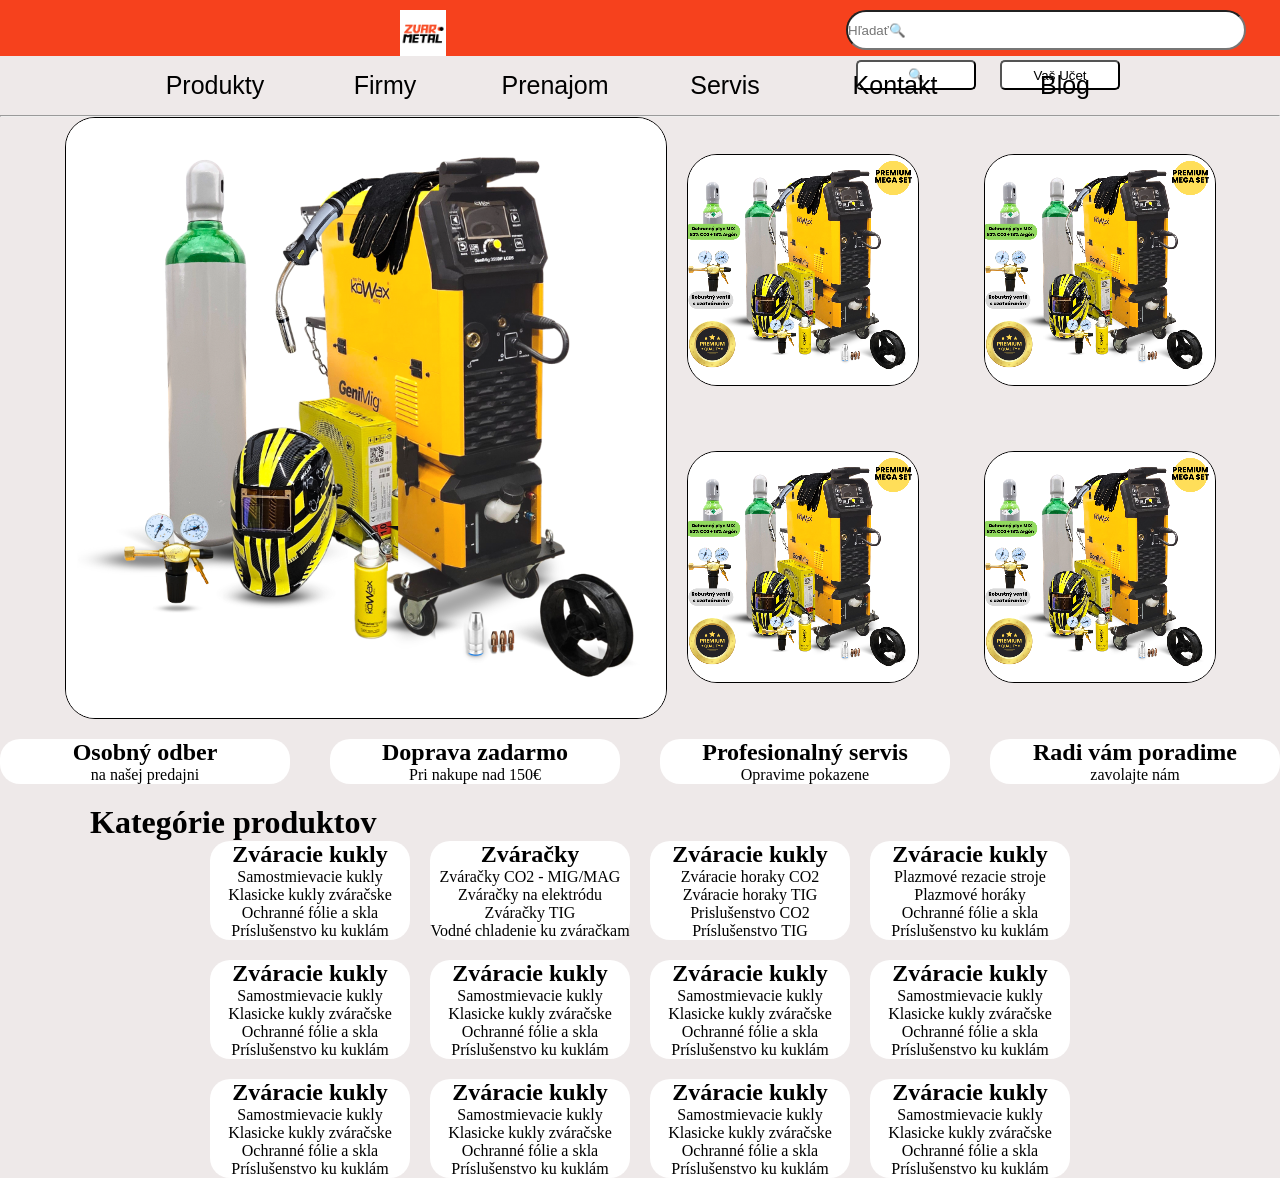
==== index.html @ 937fad71 "first commit" ====
<!DOCTYPE html>
<html lang="sk">
<head>
    <meta charset="UTF-8">
    <meta name="viewport" content="width=device-width, initial-scale=1.0">
    <link rel="stylesheet" href="styly.css">
    <title>Zvarmetal</title>
</head>

<body>
<header>
    <div class="sarch">
        <img class="logo" src="logo.png" alt="logo">
            <form><input  class="lupa" type="search" placeholder="Hľadať🔍">
            <button type="submit">🔍</button>
            <button type="submit">Vaš Učet</button>
            </form>
    </div>

    <nav id="menuColaps">
        <a href="x">Produkty</a>
        <a href="x">Firmy</a>
        <a href="x">Prenajom</a>
        <a href="x">Servis</a>
        <a href="x">Kontakt</a>
        <a href="x">Blog</a>
    </nav>
    <hr>
</header>

<main>
    <div class="mid">
        <img src="images/weld.png" alt="weld">
        <div class="banner">
        <img src="images/weld1.png" alt="obr">
        <img src="images/weld1.png" alt="obr">
        <img src="images/weld1.png" alt="obr">
        <img src="images/weld1.png" alt="obr">
    </div>
    </div>
    
    <div class="article">
        <article class="info">
            <h2>Osobný odber</h2>
            <p>na našej predajni</p>
        </article>
        <article class="info">
            <h2>Doprava zadarmo</h2>
            <p>Pri nakupe nad 150€</p>
        </article>
        <article class="info">
            <h2>Profesionalný servis</h2>
            <p>Opravime pokazene</p>

        </article>
        <article class="info">
            <h2>Radi vám poradime</h2>
            <p>zavolajte nám</p>
        </article>
        
    </div>

    <h1>Kategórie produktov</h1>

    <div class="category">
        <div class="pick">
        <h2>Zváracie kukly</h2>
        <a href="#">Samostmievacie kukly</a><br>
        <a href="#">Klasicke kukly zváračske</a><br>
        <a href="#">Ochranné fólie a skla</a><br>
        <a href="#">Príslušenstvo ku kuklám</a><br>
        </div>
        <div class="pick">
        <h2>Zváračky</h2>
        <a href="#">Zváračky CO2 - MIG/MAG</a><br>
        <a href="#">Zváračky na elektródu</a><br>
        <a href="#">Zváračky TIG</a><br>
        <a href="#">Vodné chladenie ku zváračkam</a><br>
        </div>
        <div class="pick">
        <h2>Zváracie kukly</h2>
        <a href="#">Zváracie horaky CO2</a><br>
        <a href="#">Zváracie horaky TIG</a><br>
        <a href="#">Prislušenstvo CO2</a><br>
        <a href="#">Príslušenstvo TIG</a><br>
        </div>
        <div class="pick">
        <h2>Zváracie kukly</h2>
        <a href="#">Plazmové rezacie stroje</a><br>
        <a href="#">Plazmové horáky</a><br>
        <a href="#">Ochranné fólie a skla</a><br>
        <a href="#">Príslušenstvo ku kuklám</a><br>
        </div>
        <div class="pick">
        <h2>Zváracie kukly</h2>
        <a href="#">Samostmievacie kukly</a><br>
        <a href="#">Klasicke kukly zváračske</a><br>
        <a href="#">Ochranné fólie a skla</a><br>
        <a href="#">Príslušenstvo ku kuklám</a><br>
        </div>
        <div class="pick">
        <h2>Zváracie kukly</h2>
        <a href="#">Samostmievacie kukly</a><br>
        <a href="#">Klasicke kukly zváračske</a><br>
        <a href="#">Ochranné fólie a skla</a><br>
        <a href="#">Príslušenstvo ku kuklám</a><br>
        </div>
        <div class="pick">
        <h2>Zváracie kukly</h2>
        <a href="#">Samostmievacie kukly</a><br>
        <a href="#">Klasicke kukly zváračske</a><br>
        <a href="#">Ochranné fólie a skla</a><br>
        <a href="#">Príslušenstvo ku kuklám</a><br>
        </div>
        <div class="pick">
        <h2>Zváracie kukly</h2>
        <a href="#">Samostmievacie kukly</a><br>
        <a href="#">Klasicke kukly zváračske</a><br>
        <a href="#">Ochranné fólie a skla</a><br>
        <a href="#">Príslušenstvo ku kuklám</a><br>
        </div>
        <div class="pick">
        <h2>Zváracie kukly</h2>
        <a href="#">Samostmievacie kukly</a><br>
        <a href="#">Klasicke kukly zváračske</a><br>
        <a href="#">Ochranné fólie a skla</a><br>
        <a href="#">Príslušenstvo ku kuklám</a><br>
        </div>
        <div class="pick">
        <h2>Zváracie kukly</h2>
        <a href="#">Samostmievacie kukly</a><br>
        <a href="#">Klasicke kukly zváračske</a><br>
        <a href="#">Ochranné fólie a skla</a><br>
        <a href="#">Príslušenstvo ku kuklám</a><br>
        </div>
        <div class="pick">
        <h2>Zváracie kukly</h2>
        <a href="#">Samostmievacie kukly</a><br>
        <a href="#">Klasicke kukly zváračske</a><br>
        <a href="#">Ochranné fólie a skla</a><br>
        <a href="#">Príslušenstvo ku kuklám</a><br>
        </div>
        <div class="pick">
        <h2>Zváracie kukly</h2>
        <a href="#">Samostmievacie kukly</a><br>
        <a href="#">Klasicke kukly zváračske</a><br>
        <a href="#">Ochranné fólie a skla</a><br>
        <a href="#">Príslušenstvo ku kuklám</a><br>
        </div>

    </div>

</main>

<footer>

</footer>



    
</body>
</html>
---- styly.css ----
*{
    padding: 0;
    margin: 0;
    box-sizing: border-box;
    
}

/* Hlavička */

body{
    background-color:#eee9e9;

}

.logo{
    margin-left: 400px;
}
.sarch{
    max-width:100%;
    background-color: rgb(246, 65, 29);
    height: 56px;
    display: flex;
    padding-top: 10px;
    gap: 400px;
}



.lupa{
    width: 400px;
    height: 40px;
    border-radius: 20px;
    padding: 0;
    

}

.sarch form button{
    width: 120px;
    height: 30px;
    background-color:white;
    margin:10px;
    border-radius: 5px;
}

#menuColaps{
    display: flex;
    max-width: 100%;
    width: 1020px;
    margin: 0 auto;
    position:static ;
    justify-content: center;
    
}

#menuColaps a{
    font-family:'Franklin Gothic Medium', 'Arial Narrow', Arial, sans-serif;
    width: 170px;
    font-size: 25px;
    text-decoration: none;
    color:black;
    padding: 15px 8px ;
    text-align:center;
}

/* Hlavna čast */

.mid{
    width:100%;
    display: flex;
    align-items:center;
    justify-content: center;
    
}

.mid img{
    align-items:center;
    border-radius: 30px;
    border: 1px solid black;
}


.banner{
    display: grid; 
    grid-template-columns: repeat(2,2fr);
    gap: 65px;
    margin-left: 20px;
    
}

.banner img{
    border-radius: 30px;
    margin: 0;
}

.article{
    display: flex;
    gap: 40px;
    align-items: center;
    justify-content: center;
}

.info{
    margin:20px 0px;
    width: 300px;
    background-color:white;
    border-radius: 20px;
    text-align: center;
}

h1{
    width: 1100px;
    margin: 0 auto;
    
}

/* Kategórie */

.category{
    display: grid;
    grid-template-columns: repeat(4,3fr);
    gap: 20px;
    width: 50%;
    justify-content: center;
    align-items: center;
    margin: 0 auto;

}

.pick{
    width: 200px;
    background-color: white;
    border-radius: 20px;
    text-align: center;
}

.pick a{
    text-decoration: none;  
    color: black;
}
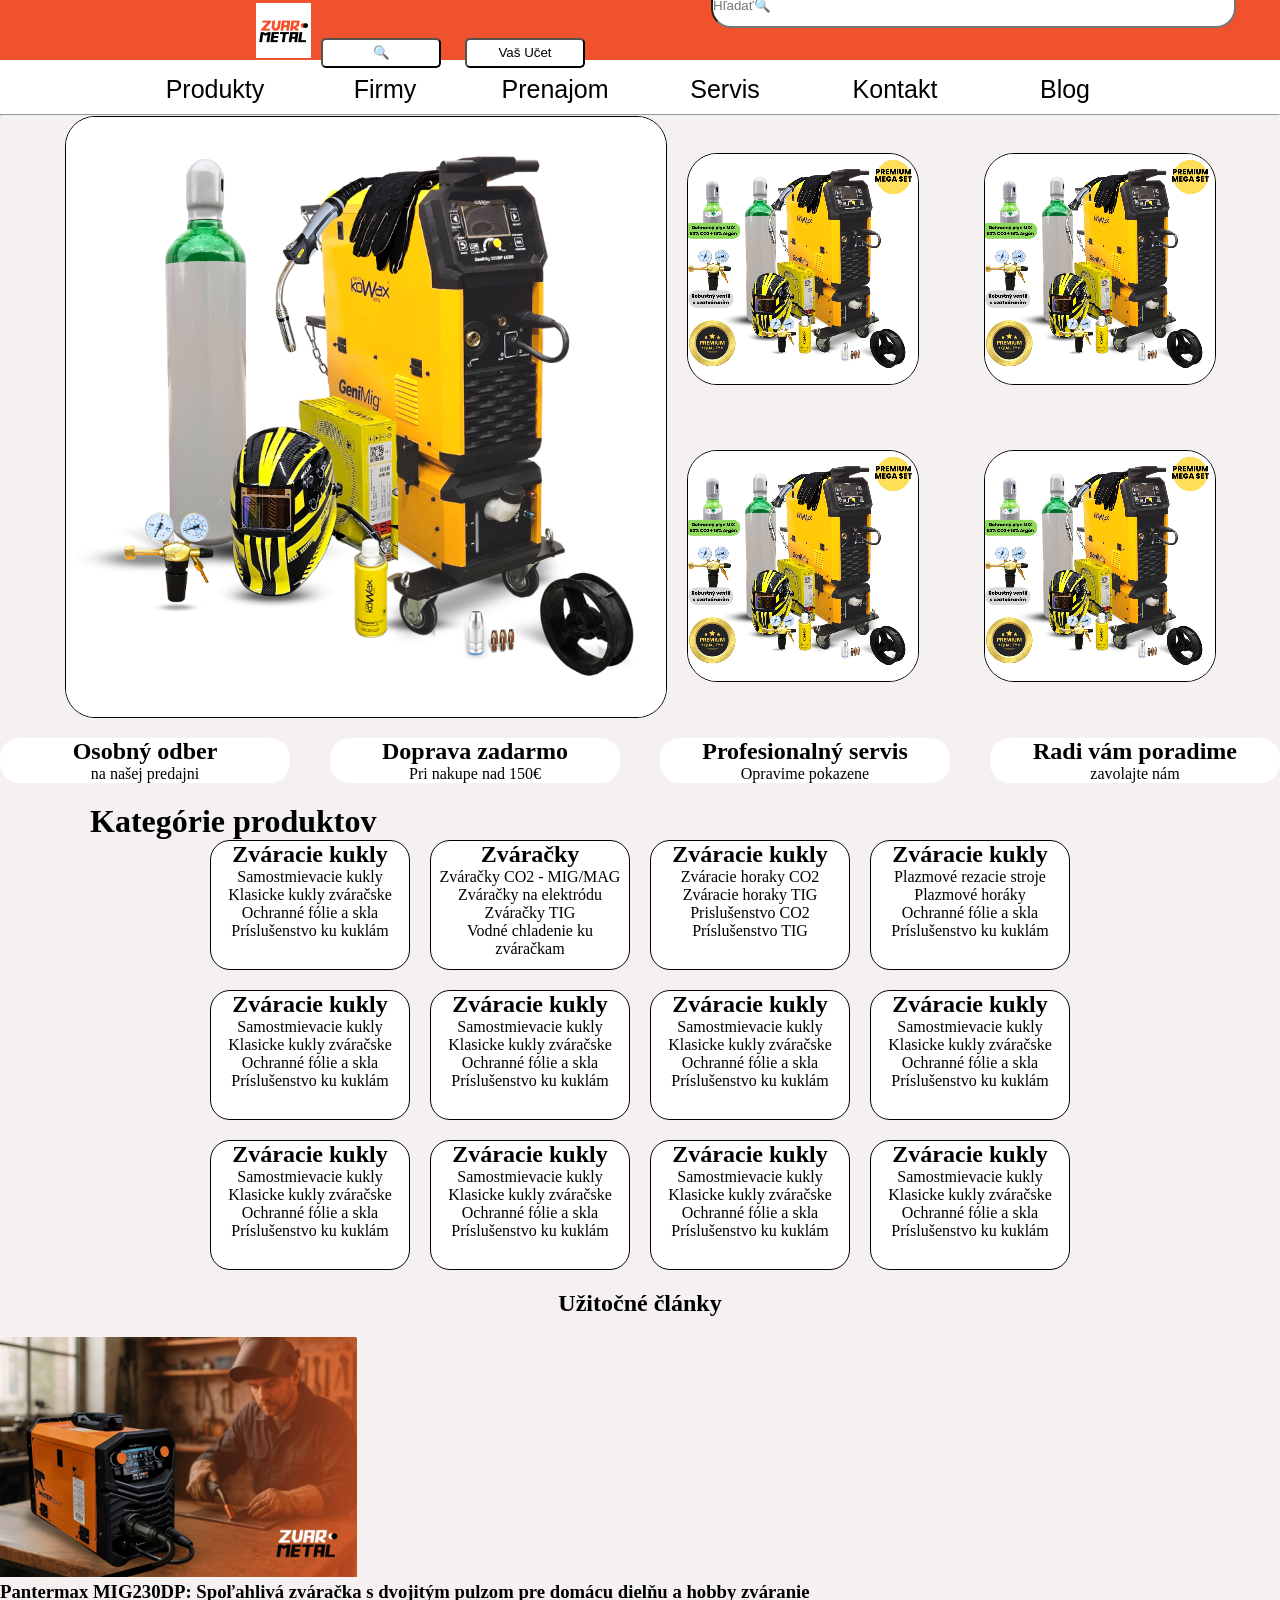
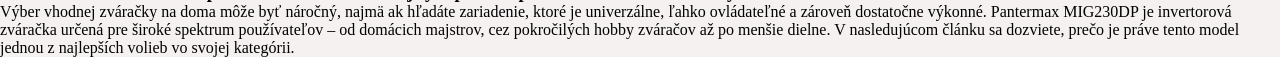
==== commit 17a8eee2: "images/blog1.png" ====
--- a/index.html
+++ b/index.html
@@ -150,7 +150,17 @@
 
     </div>
 
+<!-- Blog -->
+
+<h2 class="blog">Užitočné články</h2>
+    <div class="container">
+        <img src="images/blog1.png" alt="">
+        <h3>Pantermax MIG230DP: Spoľahlivá zváračka s dvojitým pulzom pre domácu dielňu a hobby zváranie</h3>
+        <p>Výber vhodnej zváračky na doma môže byť náročný, najmä ak hľadáte zariadenie, ktoré je univerzálne, ľahko ovládateľné a zároveň dostatočne výkonné. Pantermax MIG230DP je invertorová zváračka určená pre široké spektrum používateľov – od domácich majstrov, cez pokročilých hobby zváračov až po menšie dielne. V nasledujúcom článku sa dozviete, prečo je práve tento model jednou z najlepších volieb vo svojej kategórii.</p>
+    </div>
 </main>
+
+
 
 <footer>
 
--- a/styly.css
+++ b/styly.css
@@ -8,29 +8,31 @@
 /* Hlavička */
 
 body{
-    background-color:#eee9e9;
-
+    background-color: rgb(245, 241, 241);
 }
 
 .logo{
-    margin-left: 400px;
+    margin-left: 20%;
 }
 .sarch{
     max-width:100%;
-    background-color: rgb(246, 65, 29);
-    height: 56px;
+    background-color: #ef522d;
+    height: 60px;
     display: flex;
-    padding-top: 10px;
-    gap: 400px;
+    justify-content: start;
+    align-items: center;
+
 }
 
 
 
 .lupa{
-    width: 400px;
-    height: 40px;
+    width: 525px;
+    height: 45px;
     border-radius: 20px;
-    padding: 0;
+    justify-content: center;
+    align-items: center;
+    margin-left:400px;
     
 
 }
@@ -44,12 +46,15 @@
 }
 
 #menuColaps{
+    height: 54px;
     display: flex;
     max-width: 100%;
-    width: 1020px;
+    width:100%;
     margin: 0 auto;
-    position:static ;
+    /*position:fixed;*/
     justify-content: center;
+    background-color:#ffff
+    
     
 }
 
@@ -70,6 +75,7 @@
     display: flex;
     align-items:center;
     justify-content: center;
+    background-color: rgb(245, 241, 241);
     
 }
 
@@ -98,6 +104,7 @@
     gap: 40px;
     align-items: center;
     justify-content: center;
+    background-color: rgb(245, 241, 241);
 }
 
 .info{
@@ -111,6 +118,7 @@
 h1{
     width: 1100px;
     margin: 0 auto;
+        background-color: rgb(245, 241, 241);
     
 }
 
@@ -124,17 +132,35 @@
     justify-content: center;
     align-items: center;
     margin: 0 auto;
+    background-color: rgb(245, 241, 241);
+
 
 }
 
 .pick{
     width: 200px;
+    height: 130px;
     background-color: white;
     border-radius: 20px;
     text-align: center;
+    border: 1px solid;
 }
 
 .pick a{
     text-decoration: none;  
     color: black;
+    
+}
+
+/* BLOG */
+
+.blog{
+    display:block;
+    width: 100%;
+    text-align: center;
+    margin: 20px 0 ;
+}
+
+.container{
+    
 }
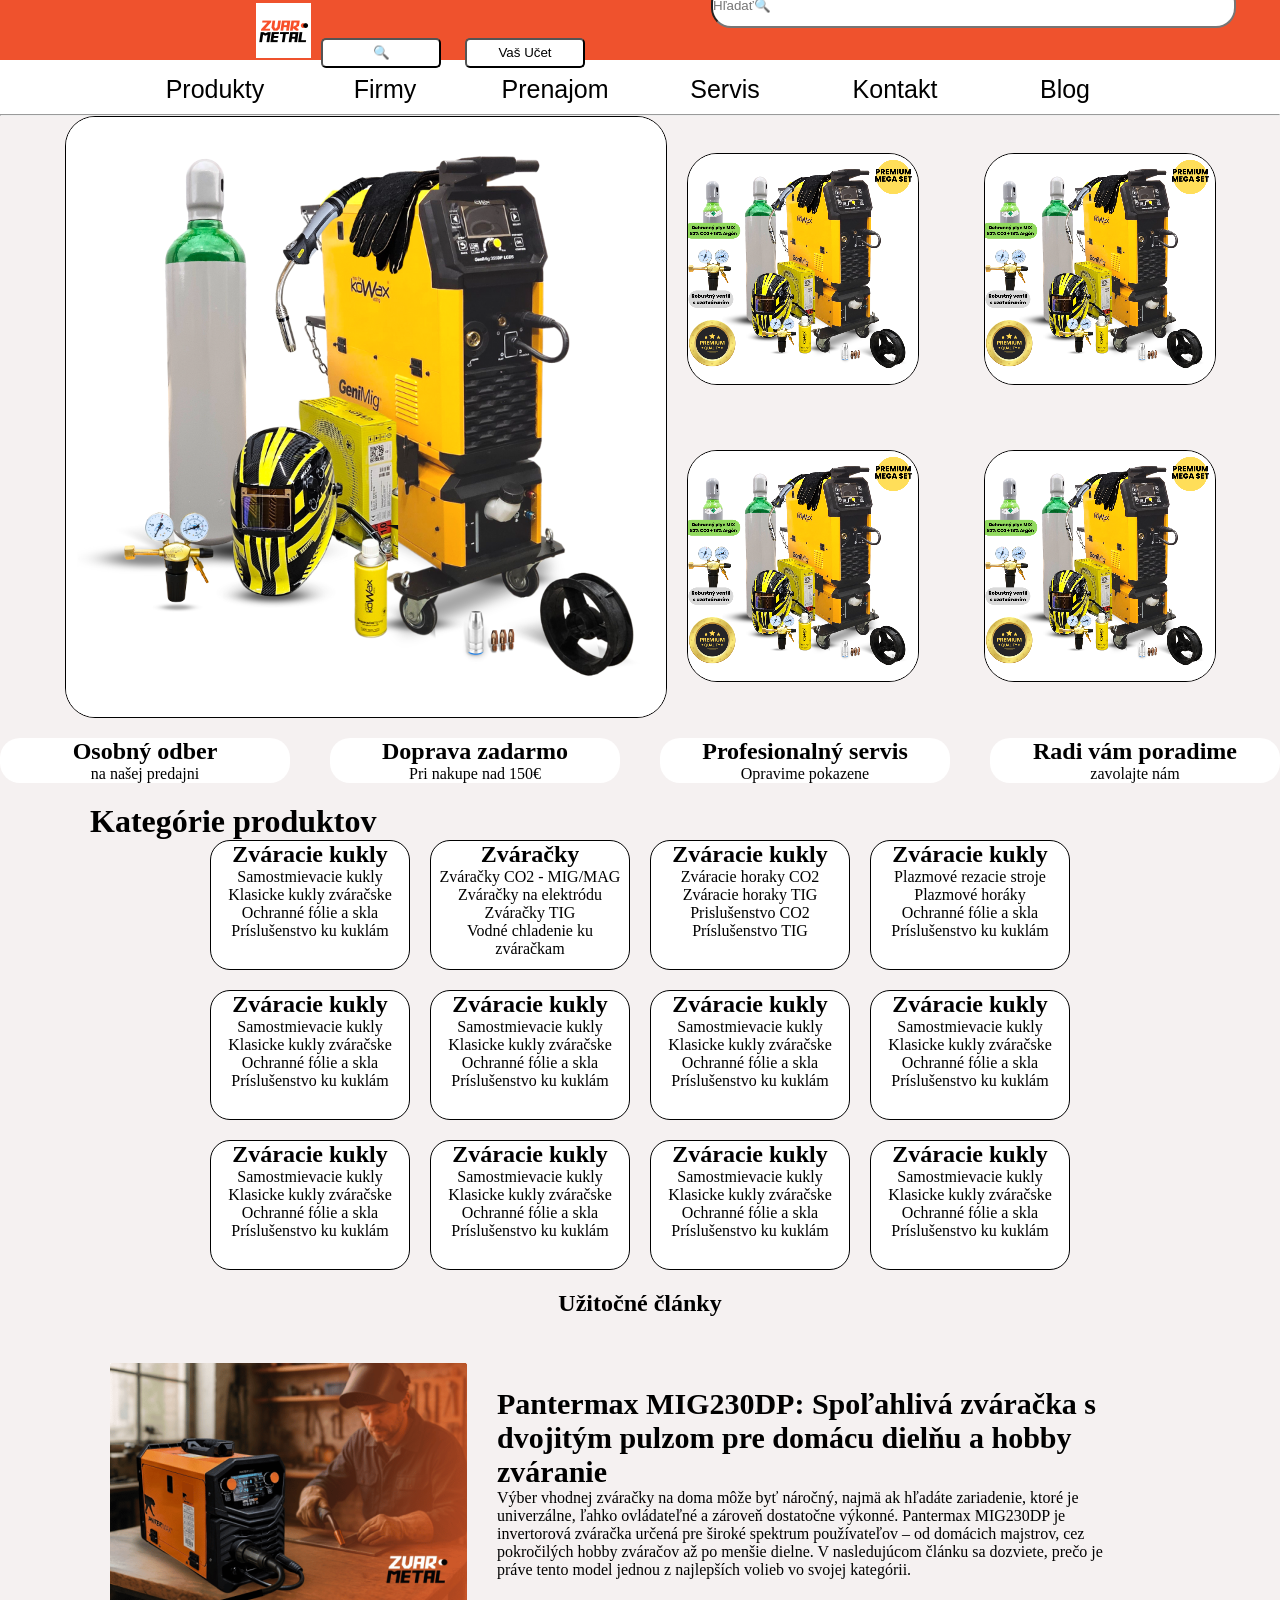
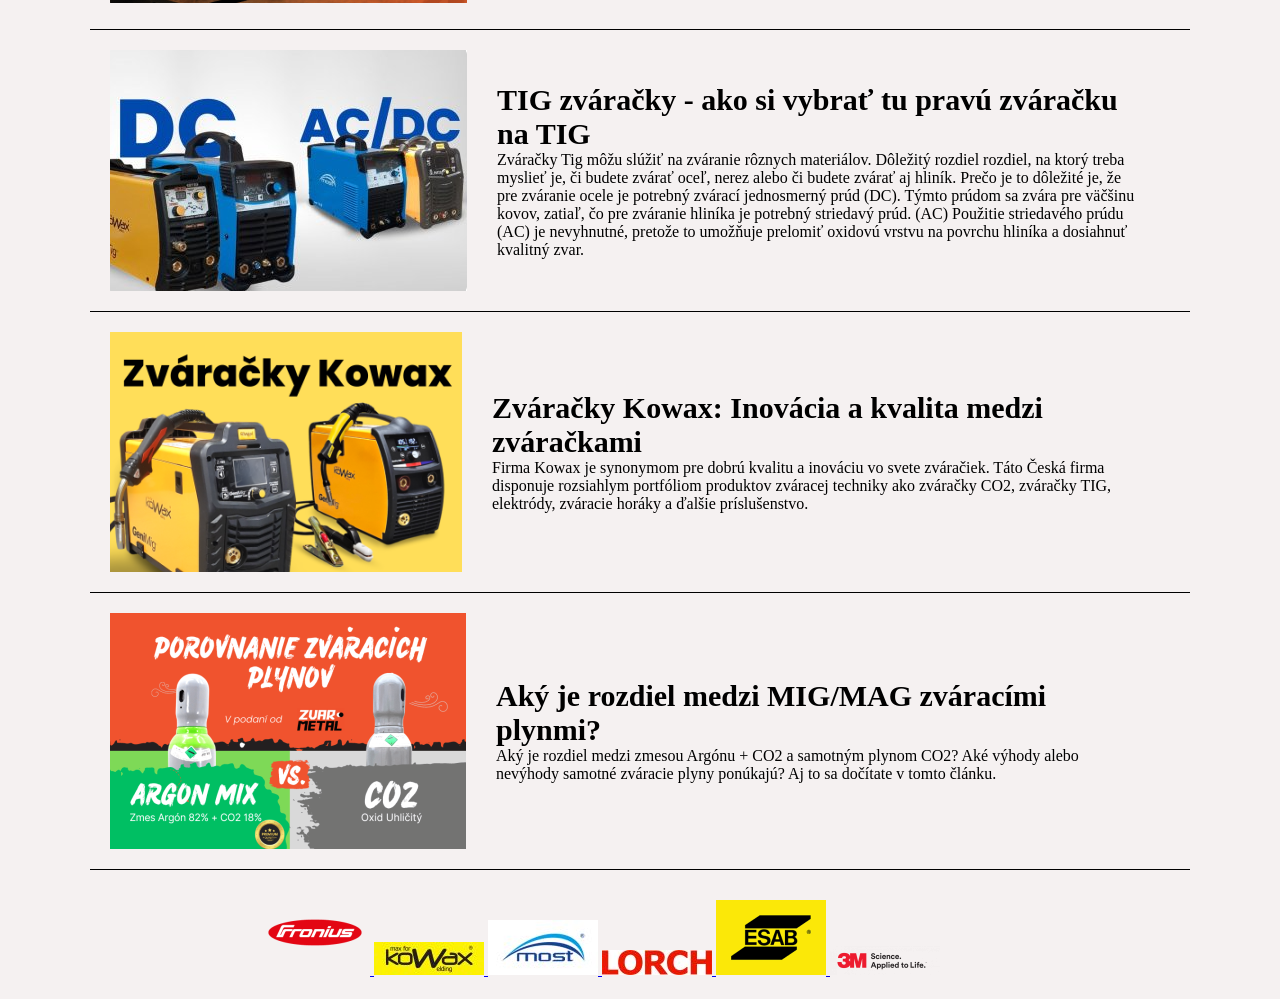
==== commit bfcdea73: "zmena" ====
--- a/index.html
+++ b/index.html
@@ -153,11 +153,57 @@
 <!-- Blog -->
 
 <h2 class="blog">Užitočné články</h2>
-    <div class="container">
+
+<div class="container">
         <img src="images/blog1.png" alt="">
+        <div class="hero">
         <h3>Pantermax MIG230DP: Spoľahlivá zváračka s dvojitým pulzom pre domácu dielňu a hobby zváranie</h3>
         <p>Výber vhodnej zváračky na doma môže byť náročný, najmä ak hľadáte zariadenie, ktoré je univerzálne, ľahko ovládateľné a zároveň dostatočne výkonné. Pantermax MIG230DP je invertorová zváračka určená pre široké spektrum používateľov – od domácich majstrov, cez pokročilých hobby zváračov až po menšie dielne. V nasledujúcom článku sa dozviete, prečo je práve tento model jednou z najlepších volieb vo svojej kategórii.</p>
     </div>
+    </div>
+    
+<div class="container">
+        <img src="images/blog2.png" alt="">
+        <div class="hero">
+        <h3>TIG zváračky - ako si vybrať tu pravú zváračku na TIG</h3>
+        <p>Zváračky Tig môžu slúžiť na zváranie rôznych materiálov. Dôležitý rozdiel rozdiel, na ktorý treba myslieť je, či budete zvárať oceľ, nerez alebo či budete zvárať aj hliník. Prečo je to dôležité je, že pre zváranie ocele je potrebný zvárací jednosmerný prúd (DC). Týmto prúdom sa zvára pre väčšinu kovov, zatiaľ, čo pre zváranie hliníka je potrebný striedavý prúd. (AC) Použitie striedavého prúdu (AC) je nevyhnutné, pretože to umožňuje prelomiť oxidovú vrstvu na povrchu hliníka a dosiahnuť kvalitný zvar.</p>
+    </div>
+    </div>
+<div class="container">
+        <img src="images/blog3.png" alt="">
+        <div class="hero">
+        <h3>Zváračky Kowax: Inovácia a kvalita medzi zváračkami</h3>
+        <p>Firma Kowax je synonymom pre dobrú kvalitu a inováciu vo svete zváračiek. Táto Česká firma disponuje rozsiahlym portfóliom produktov zváracej techniky ako zváračky CO2, zváračky TIG, elektródy, zváracie horáky a ďalšie príslušenstvo.</p>
+    </div>
+    </div>
+<div class="container">
+        <img src="images/blog4.png" alt="">
+        <div class="hero">
+        <h3>Aký je rozdiel medzi MIG/MAG zváracími plynmi?</h3>
+        <p>Aký je rozdiel medzi zmesou Argónu + CO2 a samotným plynom CO2? Aké výhody alebo nevýhody samotné zváracie plyny ponúkajú? Aj to sa dočítate v tomto článku. </p>
+    </div>
+    </div>
+
+<div class="brands">
+    <a href="https://www.fronius.com/sk-sk/slovakia">
+    <img src="images/Fronius.png" alt="Fronius">
+    </a>
+    <a href="https://www.kowax.sk/">
+    <img src="images/kowax.png" alt="Kowax">
+    </a>
+    <a href="#">
+    <img src="images/Most.png" alt="Most">
+    </a>
+    <a href="#">
+    <img src="images/Lorch.png" alt="Lorch">
+    </a>
+    <a href="#">
+    <img src="images/Esab.png" alt="Esab">
+    </a>
+    <a href="#">
+    <img src="images/3M.png" alt="3M">
+    </a>
+</div>
 </main>
 
 
--- a/styly.css
+++ b/styly.css
@@ -162,5 +162,31 @@
 }
 
 .container{
-    
+    display: flex;
+    justify-content: center;
+    align-items: center;
+    max-width: 1100px;   
+    padding: 20px;
+    margin: 0 auto;
+    border-bottom: 1px solid;
+}
+
+.hero {
+    margin: 30px;
+}
+
+.hero h3{
+    font-size: 30px;
+}
+
+/* Brands */
+
+.brands{
+    max-width: 800px;
+    margin: 0 auto;
+    padding: 20px;
+}
+
+.brands img{
+    max-width: 200px;
 }
